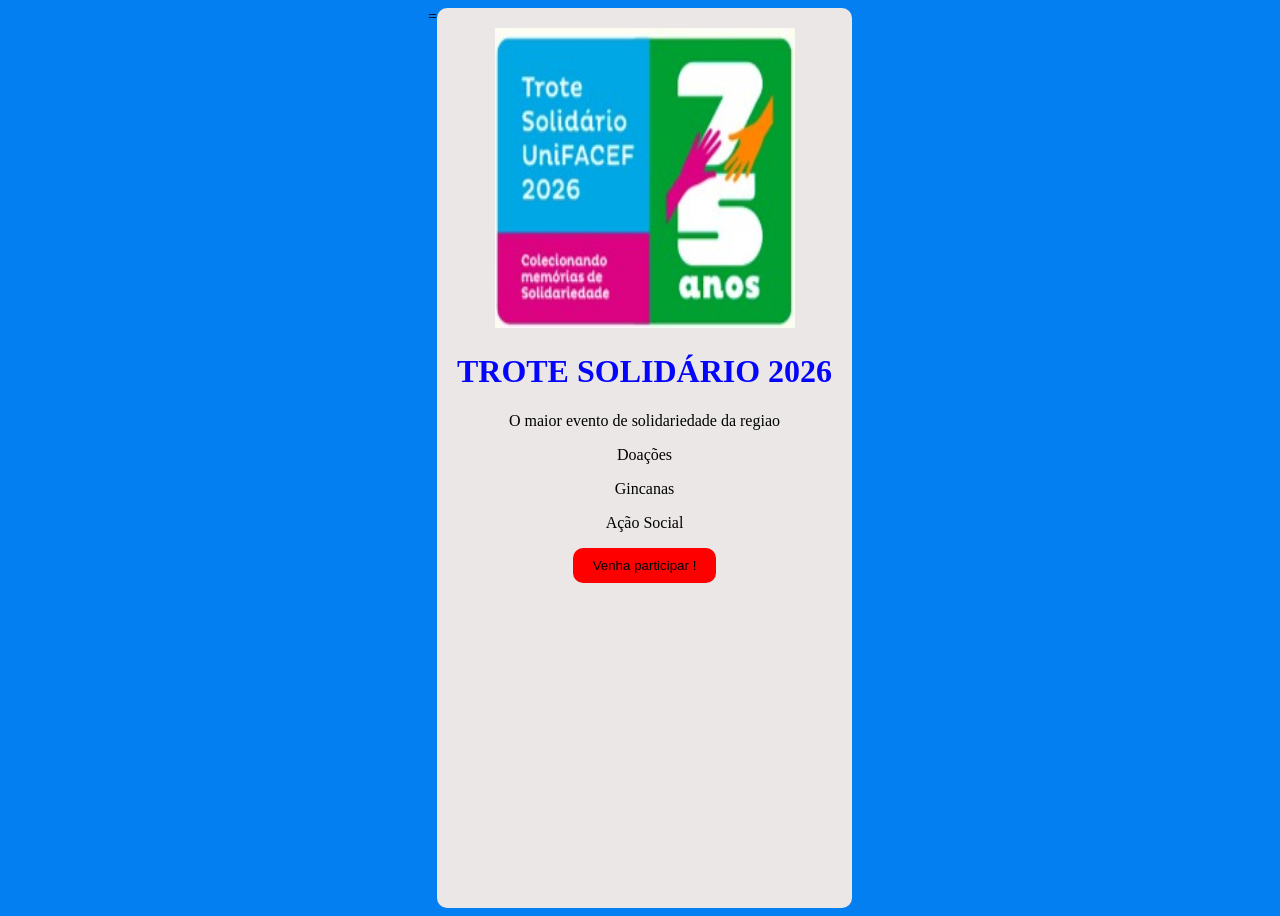
==== index.html @ a0e25f04 "Add files via upload" ====
<!DOCTYPE html>
<html lang="pt-br">

<head>
    <link rel="stylesheet" href="trote.css">
    <meta charset="UTF-8">
    <meta name="viewport" content="width=device-width, initial-scale=1.0">=
    <title>Trote Solidário 2026</title>
</head>

<body>
    <div class="cartao">

        <img src="trote.png" alt="nao apareceu a imagem" class="imagem">
        <h1 class="titulo"> TROTE SOLIDÁRIO 2026</h1>

        <p class="slogan"> O maior evento de solidariedade da regiao</p>
        <p>Doações</p>
        <p>Gincanas</p>
        <p>Ação Social</p>

        <button> Venha participar ! </button>




    </div>
</body>

</html>
---- trote.css ----
body {
    background-color: rgb(4, 127, 241);
    display: flex;
    justify-content: center;
    height: 100vh;
}

.cartao {
    background-color: #ebe7e7;
    border-radius: 10px;
    padding: 20px;
    text-align: center;
}

.titulo {
    color: rgb(5, 5, 252);

}

.imagem {
    width: 300px;
    height: 300px;


}


button {
    border: none;
    background-color: red;
    color: black;
    border-radius: 10px;
    padding: 10px 20px;
    cursor: pointer;
}
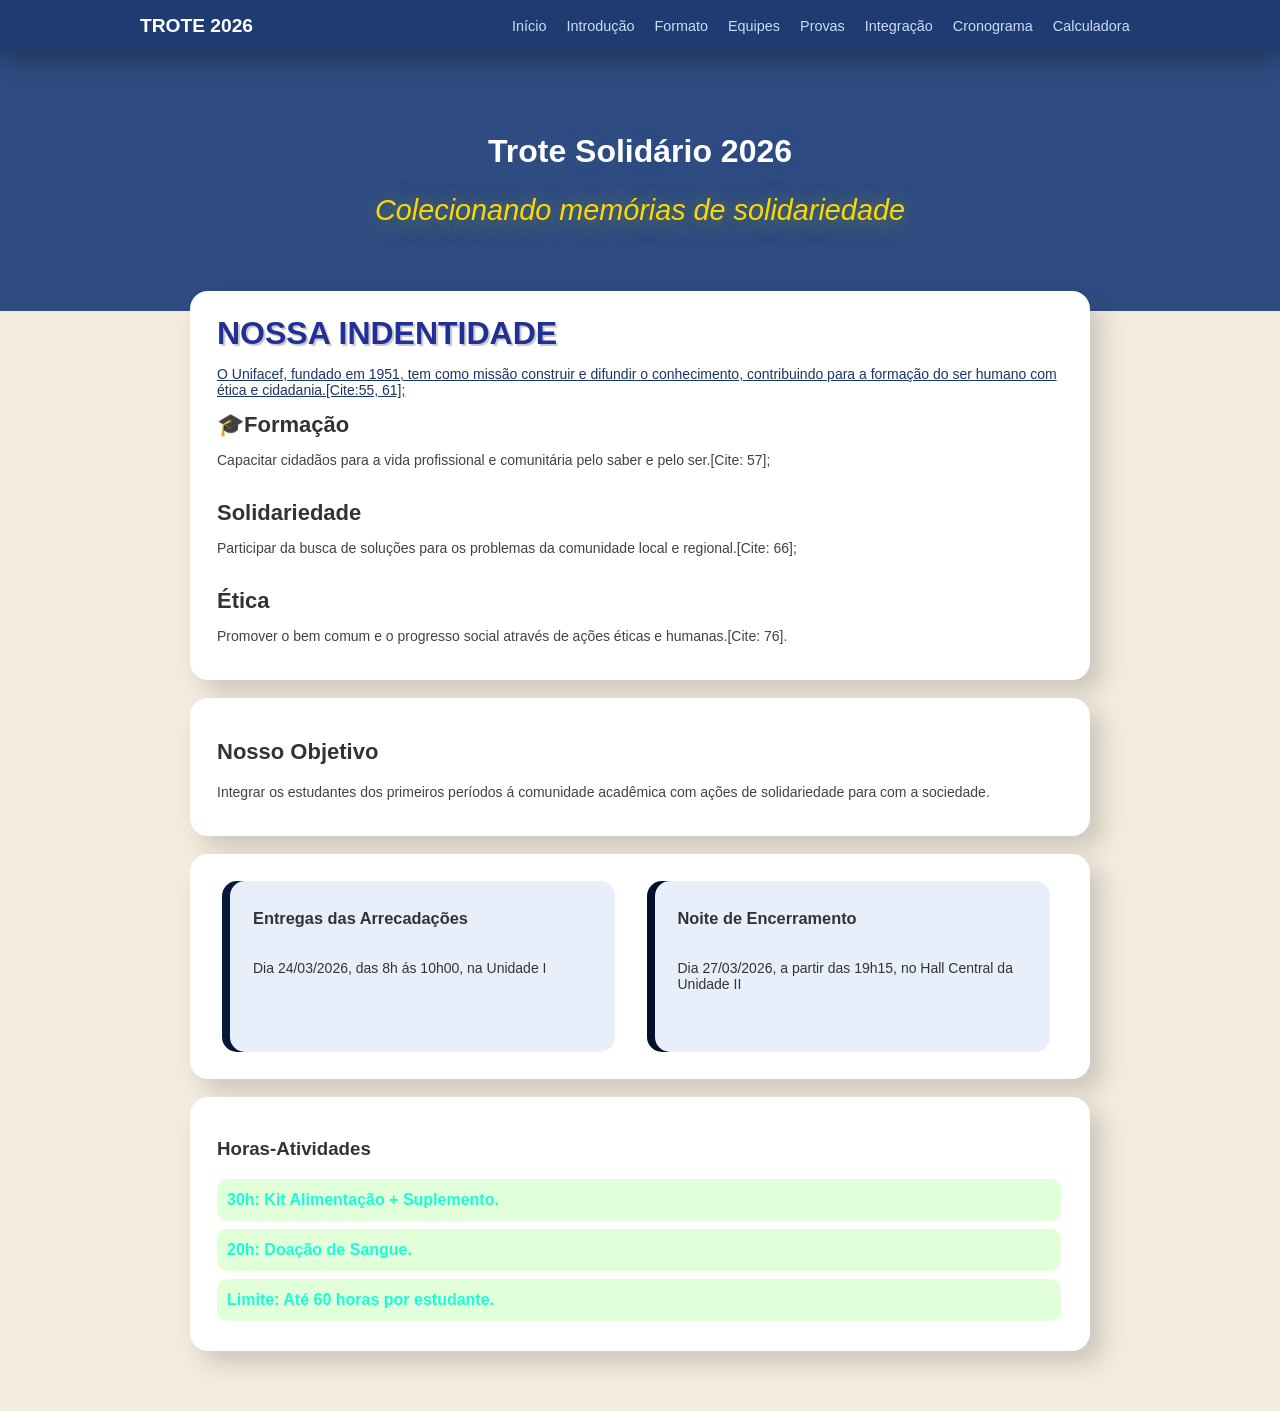
==== commit e1bc9f9e: "Add files via upload" ====
--- a/index.html
+++ b/index.html
@@ -1,30 +1,99 @@
 <!DOCTYPE html>
 <html lang="pt-br">
+<head>
+    <meta charset="UTF-8">
+    <meta name="viewport" content="width=device-width, initial-scale=1.0">
+    <link rel="stylesheet" href="style.css">
+    <title>Trole Facef</title>
+</head>
+<body>
+    <nav class="Menu"> <!--menu de navegação-->
+        <div class="menu-conteiner">
+            <a href="index.html" class="menu-logo">Trote 2026</a>
+            <ul class="lista">
+                <li> <a href="index.html">Início</a></li>
+                <li> <a href="introdução.html">Introdução</a></li>
+                <li> <a href="formato.html">Formato</a></li>
+                <li> <a href="equipes.html">Equipes</a></li>
+                <li> <a href="provas.html">Provas</a></li>
+                <LI> <a href="integração.html">Integração</a></LI>
+                <li> <a href="cronograma.html">Cronograma</a></li>
+                <li> <a href="calculadora.html">Calculadora</a></li>
+            </ul>
+        </div>
+    </nav>
+    <header><!--cabeçado lindo-->
+        <div class="cabecalho">
+            <h1>Trote Solidário 2026</h1>
+            <h2>Colecionando memórias de solidariedade</h2>
+        </div>
 
-<head>
-    <link rel="stylesheet" href="trote.css">
-    <meta charset="UTF-8">
-    <meta name="viewport" content="width=device-width, initial-scale=1.0">=
-    <title>Trote Solidário 2026</title>
-</head>
+    </header>
+    <main class="principal"> 
+        <section class="missao-valores">
+            <div class="pillar1">
+            <h3><strong>Nossa indentidade</strong></h3>
+            <p>O Unifacef, fundado em 1951, tem como missão construir e difundir o conhecimento, contribuindo para a formação do ser humano com ética e cidadania.[Cite:55, 61];</p>
+            </div>
+        <div class="pilares-conteiner">
+            <div class="pillar">
+                
+                <strong>🎓Formação</strong>
+                <p>Capacitar cidadãos para a vida profissional e comunitária pelo saber e pelo ser.[Cite: 57];</p>
+               
+            </div><br>
+            
+            <div class="pillar">
+                <strong>Solidariedade</strong>
+                <p>Participar da busca de soluções para os problemas da comunidade local e regional.[Cite: 66];</p>
+            </div><br>
+   
+             <div class="pillar">
+                <strong>Ética</strong>
+                <p>Promover o bem comum e o progresso social através de ações éticas e humanas.[Cite: 76].</p>
+            </div>
+        </div>
+        </section>
+            <br>
+        <section class="objetivo1">
+            <div class="onjetivoh3">
+                <h3><strong>Nosso Objetivo</strong></h3>
+                <p>
+                    Integrar os estudantes dos primeiros períodos á comunidade acadêmica com ações de solidariedade para com a sociedade.
+                </p>
+            </div>
+            
+        </section>
+        <br> 
+        <section class="datas1">
+            <div class="datas2">
+                <h3><strong>Entregas das Arrecadações</strong></h3><br>
+                Dia 24/03/2026, das 8h ás 10h00, na Unidade I
+                <br><br><br><br>
 
-<body>
-    <div class="cartao">
+            </div>
+            <div class="datas3">
+                <h3><strong>Noite de Encerramento</strong></h3><br>
+                Dia 27/03/2026, a partir das 19h15, no Hall Central da Unidade II<br><br><br><br>
+            </div>
+        </section>
+        <br>
+        <section class="quando">
+            <div class="quando1">
+                <h3>Horas-Atividades</h3>
 
-        <img src="trote.png" alt="nao apareceu a imagem" class="imagem">
-        <h1 class="titulo"> TROTE SOLIDÁRIO 2026</h1>
+            <div class="quando2">
+                <p>30h: Kit Alimentação + Suplemento.</p>
+            </div>
 
-        <p class="slogan"> O maior evento de solidariedade da regiao</p>
-        <p>Doações</p>
-        <p>Gincanas</p>
-        <p>Ação Social</p>
+            <div class="quando3">
+                <p>20h: Doação de Sangue.</p>
+            </div>
 
-        <button> Venha participar ! </button>
-
-
-
-
-    </div>
+            <div class="quando4">
+                <p>Limite: Até 60 horas por estudante.</p>
+            </div>
+        </section>
+    </main>
 </body>
-
 </html>
--- a/style.css
+++ b/style.css
@@ -0,0 +1,212 @@
+body {
+    margin: 0; font-family: 'Segoe UI', sans-serif;
+    background-color: white; color: black;
+
+}
+.menu{
+    background-color: #1e3c72; padding: 15px 0;
+    position: sticky; /* menu fica n topo  */
+    top: 0;
+    z-index: 1000;
+    box-shadow: 0 2px 10px rgba(0, 0, 0.2); /* sombra */
+}
+.menu-container{
+    max-width: 1000px;
+    margin: 0;
+    display: flex;
+    justify-content: space-between;
+    align-items: center;
+    padding: 0 20px;
+}
+.menu-logo{
+    color:white;
+    text-decoration: none;
+    font-size: 1,2rem;
+    text-decoration: uppercase;
+}body {
+    margin: 0;
+    font-family: 'Segoe UI',sans-serif;
+    background-color: rgb(243, 235, 221); color: #333;
+}
+.Menu {
+    background-color: #1e3c72;
+    padding: 15px 0;
+    position: sticky; /*menu fica em cima*/
+    top: 0; /*menu fica em cima*/
+    z-index: 1000; /*camada mil(sempre por cima dos outros)*/
+    box-shadow: 0 2px 30px rgba(0, 0, 0, 0.466); /*sombra*/
+}
+.menu-conteiner {
+    max-width: 1000px;
+    margin: 0 auto;
+    display: flex;
+    justify-content: space-between;
+    align-items: center;
+    padding: 0 20px;
+}
+.menu-logo {
+    color: white;
+    text-decoration: none;/*tira o negrito*/
+    font-weight: bold; /*negrito*/
+    font-size: 1.2rem;/* 1.2 vezes 16px*/
+    text-transform: uppercase; /*letra maiusculo*/
+}
+.lista{
+    position: absolute;
+    list-style: none; /*remove as bolinhas*/
+    margin: 0 auto;
+    display: flex;
+    gap: 20px;
+    padding: 0;
+    left: 40%;
+}
+.lista a{
+    color: #cbdcf7;
+    font-size: 0.9rem;
+    font-weight: 500;
+    text-decoration: none;
+    transition: color 0.3s;
+}
+.lista a:hover {
+    color: #ffffff;
+}
+.cabecalho {
+    background-color: #2e4c82;
+    color: white;
+    padding: 60px 20px;
+    text-align: center;
+    
+}
+
+.cabecalho h1{
+    font-size: 2rem;
+    margin-bottom: 5px;
+    text-shadow: 0 0 63px #cad7ed23;
+}
+
+.cabecalho h2{
+    font-weight: 300;
+    font-style: italic;
+    color: #ffd700;
+    text-shadow: 0 2px 22px #b6c70284;
+    font-size: 1.8rem;
+    
+}
+.principal {
+    max-width: 900px;
+    margin: -40px auto 40px;/*sobe o bagui, altura, largura*/
+    padding: 20px;
+    
+}
+.cabecalho-logo{
+    width: auto;
+    height: 180px;
+    border-radius: 15px;
+    box-shadow: 0 0 63px #22232518;
+    
+}
+
+
+
+/*---------------------------separação-----------------------------*/
+
+.missao-valores{
+    background: white;
+    padding: 22px 27px;
+    border-radius: 18px;
+    box-shadow: 12px 12px 22px #33333332;
+}
+.pillar strong{
+    font-size: 22px;
+    padding: 0;
+    margin: 0;
+    font-family: 'Segoe UI', Tahoma, Geneva, Verdana, sans-serif;
+    
+}
+p{
+    font-family: Arial, Helvetica, sans-serif;
+    color: #424242;
+    font-size: 14px;
+}
+.missao-valores h3{
+    font-size: 32px;
+    text-transform: uppercase;
+    margin-bottom: 0;
+    margin-top: 2px;
+    color: #203095;
+    text-shadow: 2px 2px 1px #2f2f2f43;
+}
+.pillar1 p{
+    color: #1a3567;
+    text-decoration: underline;
+}
+.objetivo1{
+    
+    background: white;
+    padding: 22px 27px;
+    border-radius: 18px;
+    box-shadow: 12px 12px 22px #33333332;
+}
+.objetivo1 strong{
+    font-size: 22px;
+}
+.datas1{
+    background: white;
+    padding: 27px 20px;
+    border-radius: 18px;
+    box-shadow: 12px 12px 22px #33333332;
+    display: flex;
+}
+.datas2{
+    font-size: 14px;
+    background-color: #e9effa; 
+    width: 380px;
+    border-radius: 15px;
+    padding: 12px 23px;
+    padding-right: 12px;
+    margin: 0 20px;
+    box-shadow: -8px 0 0 #081938; 
+}
+.datas3{
+    font-size: 14px;
+    background-color: #e9effa; 
+    width: 380px;
+    border-radius: 15px;
+    padding: 12px 23px;
+    margin: 0 20px;
+    box-shadow: -8px 0 0 #03112c;
+}
+.quando{
+    background: white;
+    padding: 22px 27px;
+    border-radius: 18px;
+    box-shadow: 12px 12px 22px #33333332;
+    display: flex;
+}
+.quando2{
+    background-color: rgb(225, 255, 217);
+    font-weight: 600;
+    width: 840px;
+    padding: 0 2px;
+    border-radius: 10px;
+}
+.quando p{
+    color: rgb(24, 253, 215);
+    font-size: 16px;
+    margin: 8px;
+    padding: 12px 0;
+}
+.quando3{
+    background-color: rgb(225, 255, 217);
+    font-weight: 600;
+    width: 840px;
+    padding: 0 2px;
+    border-radius: 10px;
+}
+.quando4{
+    background-color: rgb(225, 255, 217);
+    font-weight: 600;
+    width: 840px;
+    padding: 0 2px;
+    border-radius: 10px;
+}
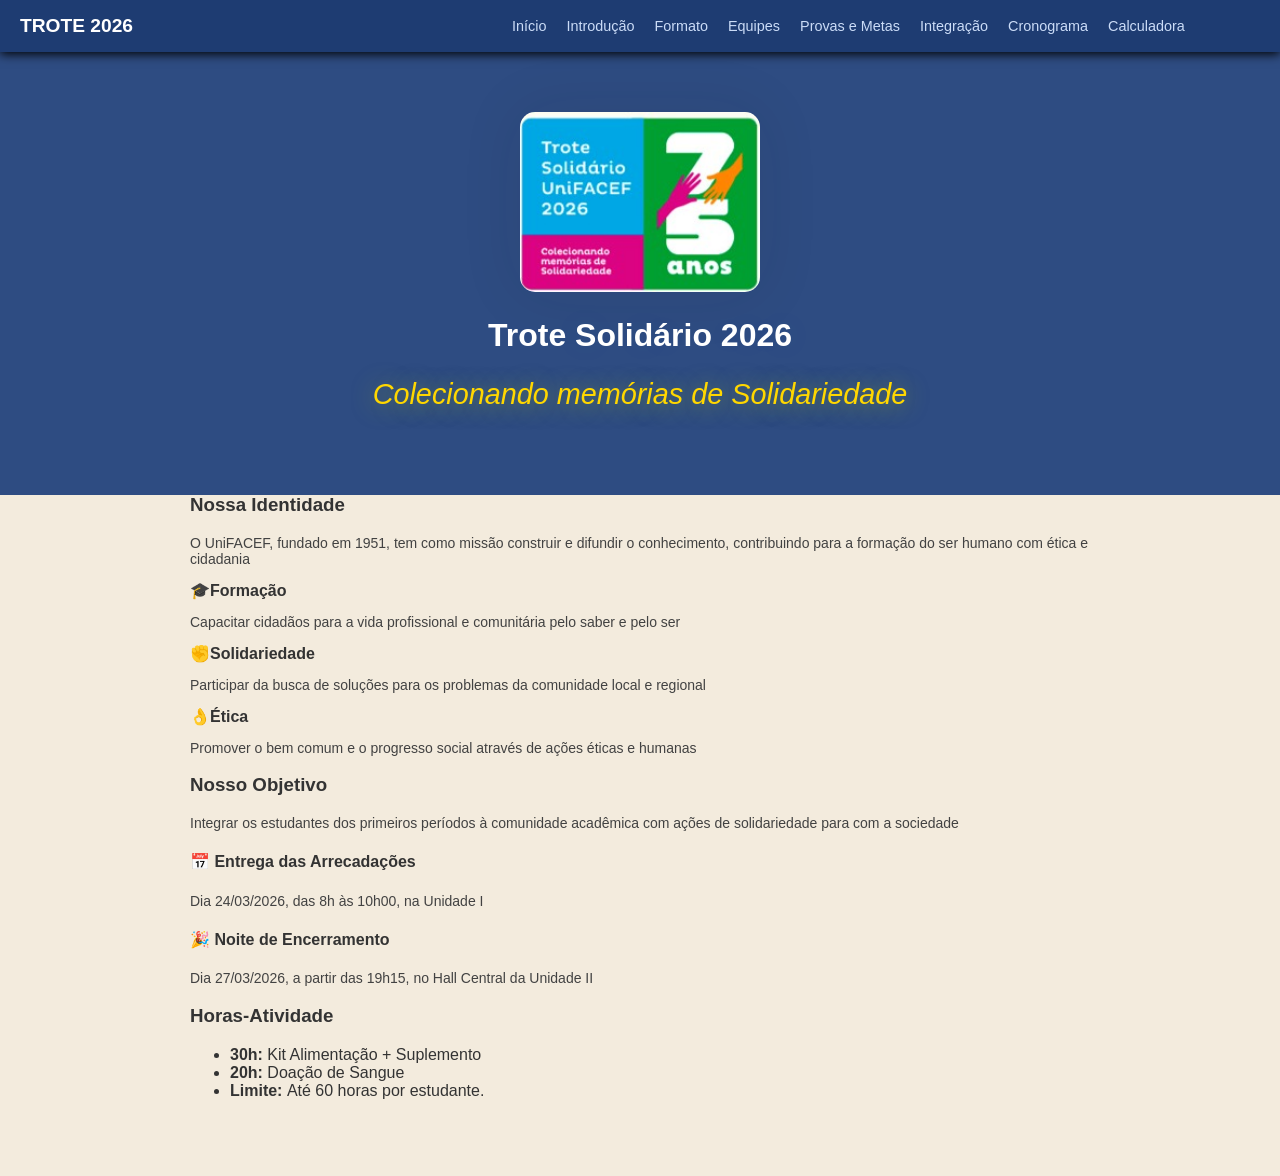
==== commit 4dd1d1c5: "Add files via upload" ====
--- a/index.html
+++ b/index.html
@@ -1,99 +1,77 @@
 <!DOCTYPE html>
 <html lang="pt-br">
-<head>
-    <meta charset="UTF-8">
-    <meta name="viewport" content="width=device-width, initial-scale=1.0">
-    <link rel="stylesheet" href="style.css">
-    <title>Trole Facef</title>
-</head>
-<body>
-    <nav class="Menu"> <!--menu de navegação-->
-        <div class="menu-conteiner">
-            <a href="index.html" class="menu-logo">Trote 2026</a>
-            <ul class="lista">
-                <li> <a href="index.html">Início</a></li>
-                <li> <a href="introdução.html">Introdução</a></li>
-                <li> <a href="formato.html">Formato</a></li>
-                <li> <a href="equipes.html">Equipes</a></li>
-                <li> <a href="provas.html">Provas</a></li>
-                <LI> <a href="integração.html">Integração</a></LI>
-                <li> <a href="cronograma.html">Cronograma</a></li>
-                <li> <a href="calculadora.html">Calculadora</a></li>
-            </ul>
-        </div>
-    </nav>
-    <header><!--cabeçado lindo-->
-        <div class="cabecalho">
-            <h1>Trote Solidário 2026</h1>
-            <h2>Colecionando memórias de solidariedade</h2>
-        </div>
-
-    </header>
-    <main class="principal"> 
-        <section class="missao-valores">
-            <div class="pillar1">
-            <h3><strong>Nossa indentidade</strong></h3>
-            <p>O Unifacef, fundado em 1951, tem como missão construir e difundir o conhecimento, contribuindo para a formação do ser humano com ética e cidadania.[Cite:55, 61];</p>
+    <head>
+        <title> Trote Solidário </title>
+        <meta charset="UTF-8">
+        <link rel="stylesheet" href="style.css">
+    </head>
+    <body>
+        <nav class="menu"> <!-- Menu de navegação -->
+            <div class="menu-container">
+                <a href="index.html" class="menu-logo"> Trote 2026 </a>
+                <ul class="lista">
+                    <li> <a href="index.html"> Início </a> </li>
+                    <li> <a href="introducao.html"> Introdução </a> </li>
+                    <li> <a href="formato.html"> Formato </a> </li>
+                    <li> <a href="equipes.html"> Equipes </a> </li>
+                    <li> <a href="provas.html"> Provas e Metas </a> </li>
+                    <li> <a href="integracao.html"> Integração </a> </li>
+                    <li> <a href="cronograma.html"> Cronograma </a> </li>
+                    <li> <a href="calculadora.html"> Calculadora </a> </li>
+                </ul>
             </div>
-        <div class="pilares-conteiner">
-            <div class="pillar">
-                
-                <strong>🎓Formação</strong>
-                <p>Capacitar cidadãos para a vida profissional e comunitária pelo saber e pelo ser.[Cite: 57];</p>
-               
-            </div><br>
-            
-            <div class="pillar">
-                <strong>Solidariedade</strong>
-                <p>Participar da busca de soluções para os problemas da comunidade local e regional.[Cite: 66];</p>
-            </div><br>
-   
-             <div class="pillar">
-                <strong>Ética</strong>
-                <p>Promover o bem comum e o progresso social através de ações éticas e humanas.[Cite: 76].</p>
-            </div>
-        </div>
-        </section>
-            <br>
-        <section class="objetivo1">
-            <div class="onjetivoh3">
-                <h3><strong>Nosso Objetivo</strong></h3>
-                <p>
-                    Integrar os estudantes dos primeiros períodos á comunidade acadêmica com ações de solidariedade para com a sociedade.
-                </p>
-            </div>
-            
-        </section>
-        <br> 
-        <section class="datas1">
-            <div class="datas2">
-                <h3><strong>Entregas das Arrecadações</strong></h3><br>
-                Dia 24/03/2026, das 8h ás 10h00, na Unidade I
-                <br><br><br><br>
-
-            </div>
-            <div class="datas3">
-                <h3><strong>Noite de Encerramento</strong></h3><br>
-                Dia 27/03/2026, a partir das 19h15, no Hall Central da Unidade II<br><br><br><br>
-            </div>
-        </section>
-        <br>
-        <section class="quando">
-            <div class="quando1">
-                <h3>Horas-Atividades</h3>
-
-            <div class="quando2">
-                <p>30h: Kit Alimentação + Suplemento.</p>
+        </nav>
+        <header class="cabecalho">
+            <div class="cabecalho-container">
+                <img src="trote.png" alt="UniFACEF" class="cabecalho-logo"/>
+                <h1> Trote Solidário 2026 </h1>
+                <h2> Colecionando memórias de Solidariedade </h2>
             </div>
 
-            <div class="quando3">
-                <p>20h: Doação de Sangue.</p>
-            </div>
-
-            <div class="quando4">
-                <p>Limite: Até 60 horas por estudante.</p>
-            </div>
-        </section>
-    </main>
-</body>
+        </header>
+        <main class="principal">
+            <section>
+                <h3> Nossa Identidade </h3>
+                <p> O UniFACEF, fundado em 1951, tem como missão construir e difundir o conhecimento, contribuindo para a formação do ser humano com ética e cidadania </p>
+                <div class="pilares-container">
+                    <div class="pilar"> 
+                        <strong> 🎓Formação </strong>
+                        <p> Capacitar cidadãos para a vida profissional e comunitária pelo saber e pelo ser </p>
+                    </div>
+                    <div class="pilar"> 
+                        <strong> ✊Solidariedade </strong>
+                        <p> Participar da busca de soluções para os problemas da comunidade local e regional </p>
+                    </div>
+                    <div class="pilar"> 
+                        <strong> 👌Ética </strong>
+                        <p> Promover o bem comum e o progresso social através de ações éticas e humanas </p>
+                    </div>
+                </div>
+            </section>
+            <section>
+                <h3> Nosso Objetivo </h3>
+                <p> 
+                    Integrar os estudantes dos primeiros períodos à comunidade acadêmica com ações de solidariedade para com a sociedade 
+                </p>
+            </section>
+            <section class="importante">
+                <div class="card-meta"> 
+                    <h4> 📅 Entrega das Arrecadações </h4>
+                    <p> Dia 24/03/2026, das 8h às 10h00, na Unidade I </p>
+                </div>
+                <div class="card-meta">
+                    <h4> 🎉 Noite de Encerramento </h4>
+                    <p> Dia 27/03/2026, a partir das 19h15, no Hall Central da Unidade II </p>
+                </div>    
+            </section>
+            <section class="recompensas">
+                <h3> Horas-Atividade </h3>
+                <ul>
+                    <li> <strong> 30h: </strong> Kit Alimentação + Suplemento </li> 
+                    <li> <strong> 20h: </strong>  Doação de Sangue </li> 
+                    <li> <strong> Limite:  </strong>  Até 60 horas por estudante. </li> 
+                </ul> 
+            </section>
+        </main>
+    </body>
 </html>
